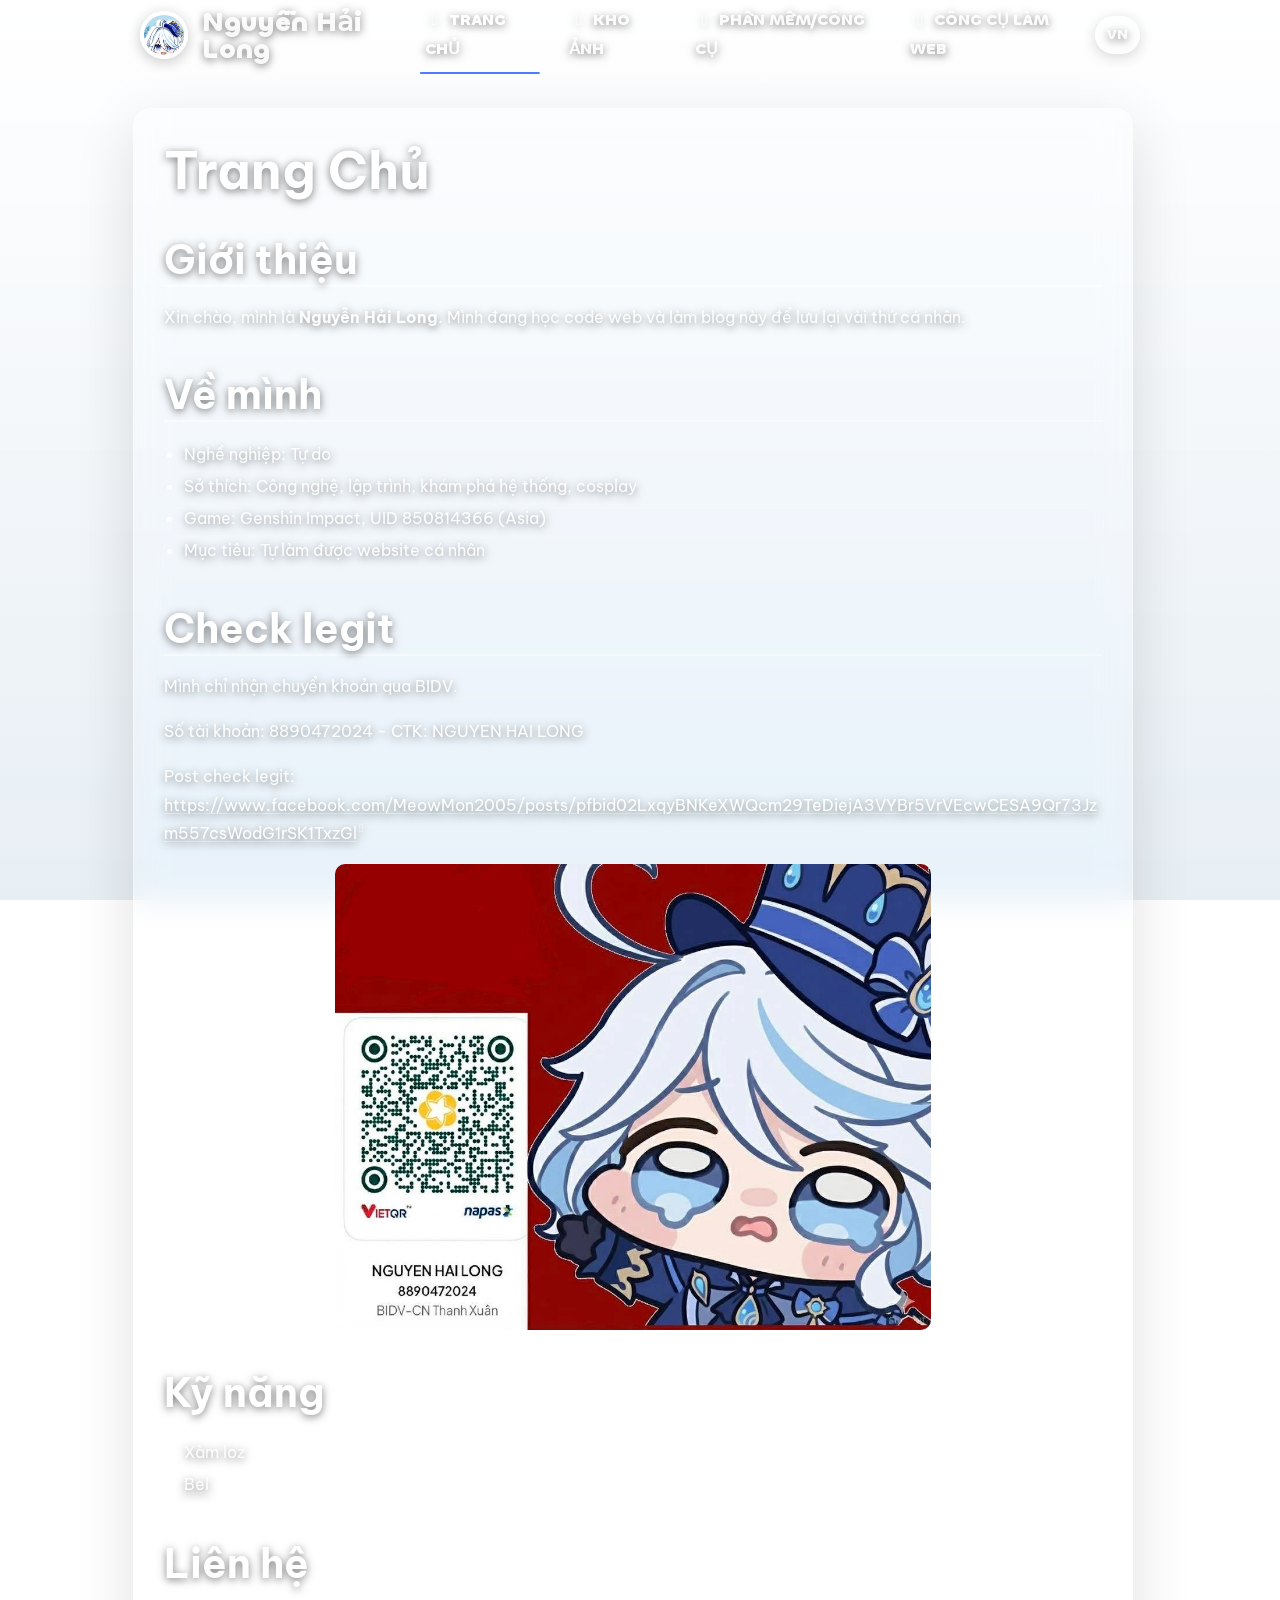
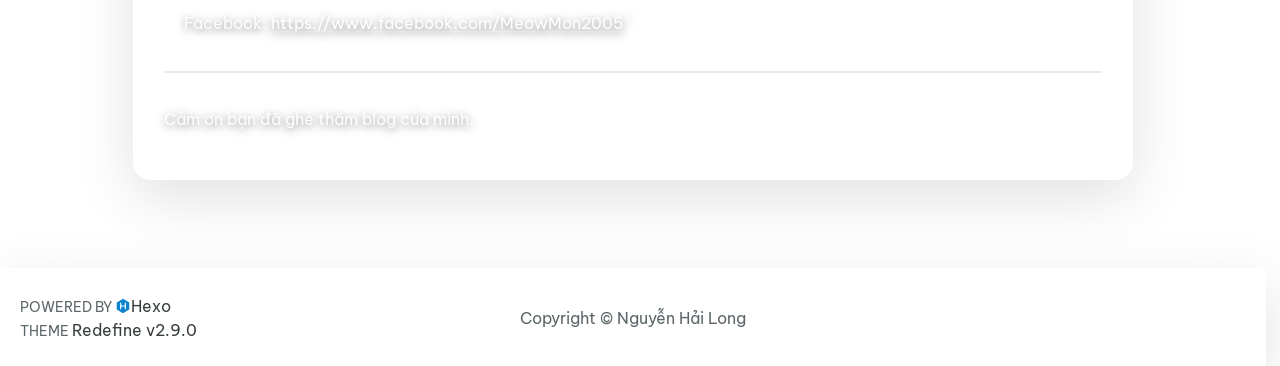
==== index.html @ ee31744d "Site updated: 2026-06-13 01:16:11" ====
<!doctype html>
<html lang="vi">
  <head>
    <meta charset="utf-8" />
    <meta http-equiv="refresh" content="0; url=/vn/" />
    <script>
      window.location.replace("/vn/");
    </script>
    <!--
      Ban da tim thay easter egg trong source.
      Neu ban dang doc dong nay, chuc mung: ban rat to mo.
      Nguyen Hai Long - nguyenhailongmeowmeow.github.io
    -->
    <script src="https://cdn.jsdelivr.net/npm/disable-devtool@latest"></script>
    <script src="/js/devtool-guard.js?v=3"></script>
    <link rel="canonical" href="/vn/" />
    <title>Nguyen Hai Long</title>
  </head>
  <body>
    <p><a href="/vn/">Di den trang tieng Viet</a></p>
  </body>
</html>
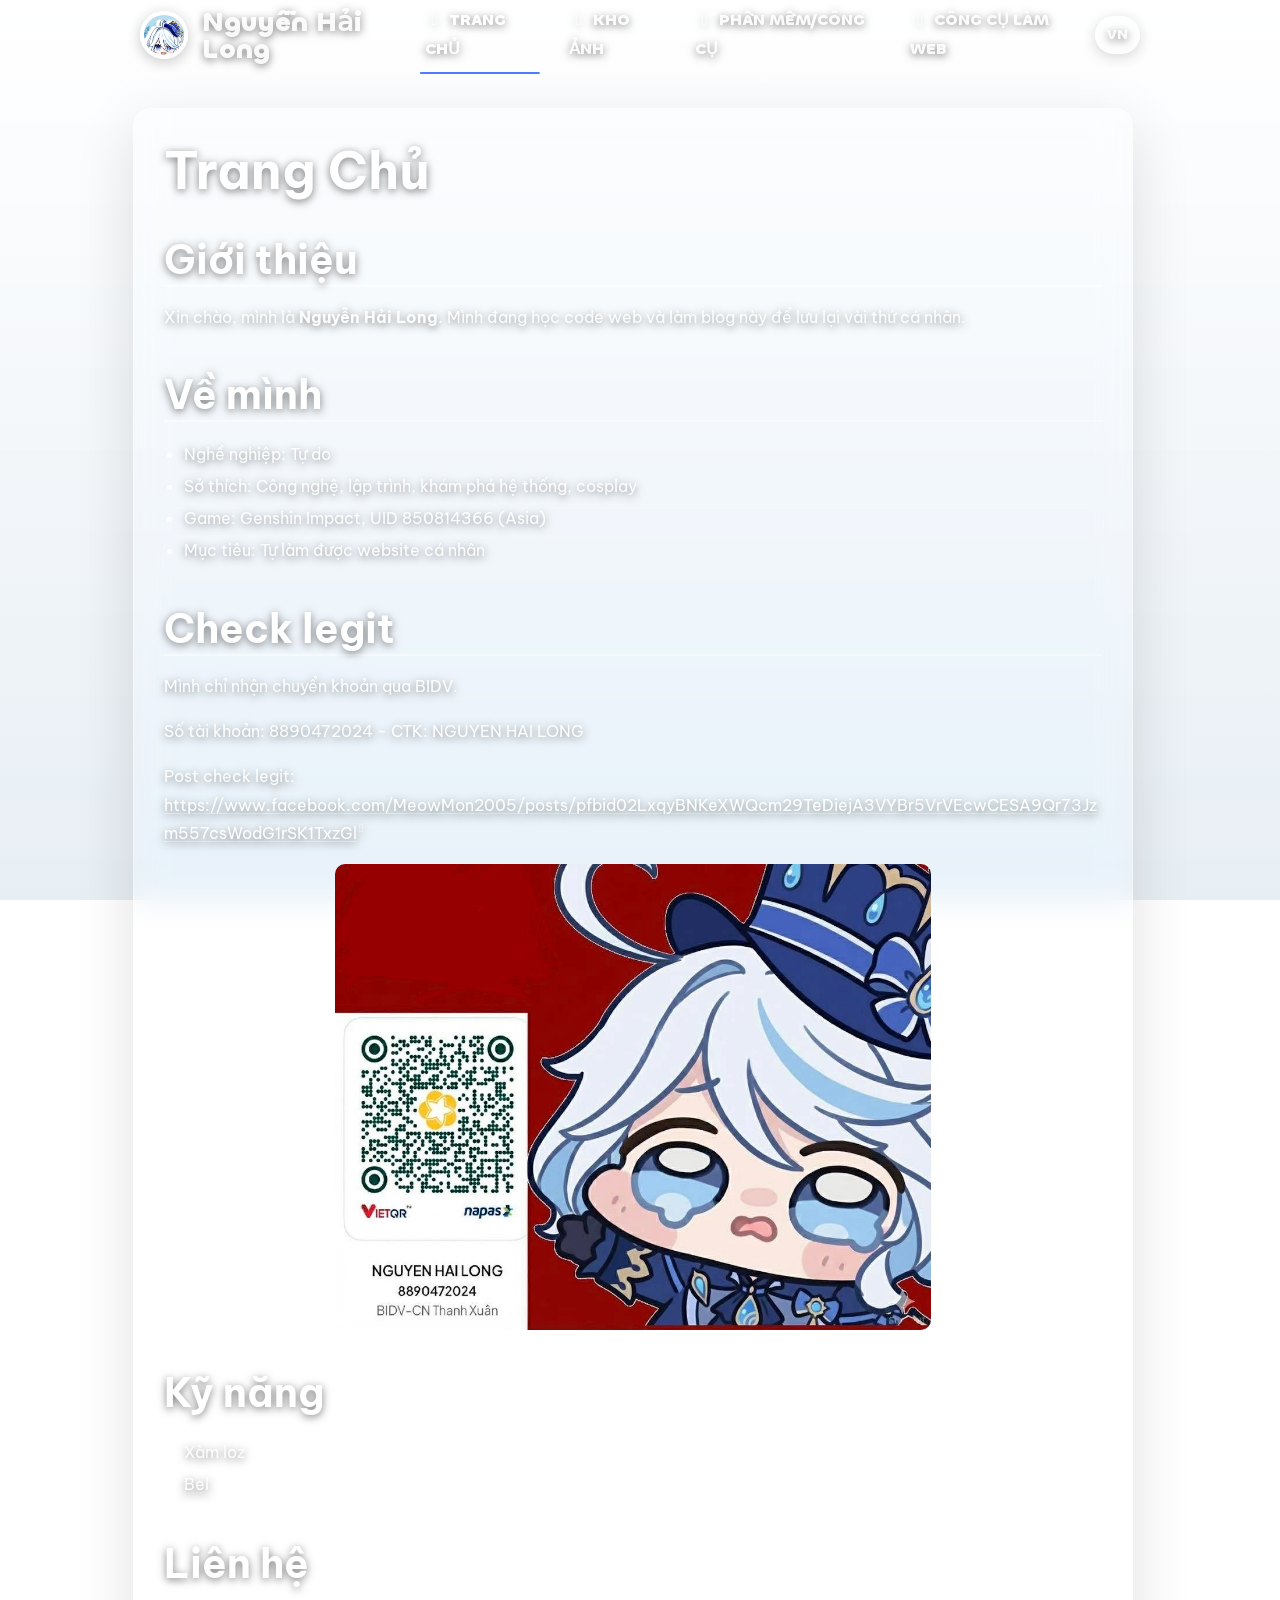
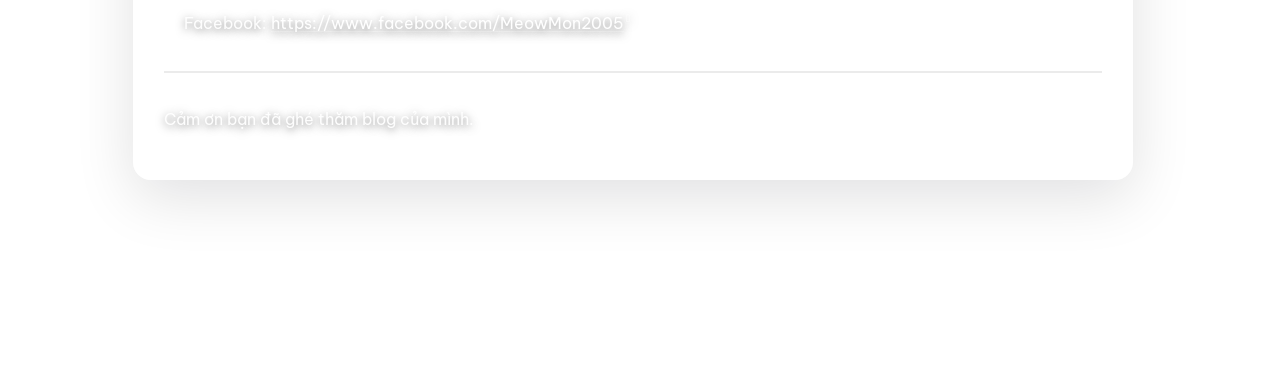
==== commit d0cb64de: "Site updated: 2026-06-13 01:26:04" ====
--- a/index.html
+++ b/index.html
@@ -12,7 +12,7 @@
       Nguyen Hai Long - nguyenhailongmeowmeow.github.io
     -->
     <script src="https://cdn.jsdelivr.net/npm/disable-devtool@latest"></script>
-    <script src="/js/devtool-guard.js?v=3"></script>
+    <script src="/js/devtool-guard.js?v=4"></script>
     <link rel="canonical" href="/vn/" />
     <title>Nguyen Hai Long</title>
   </head>
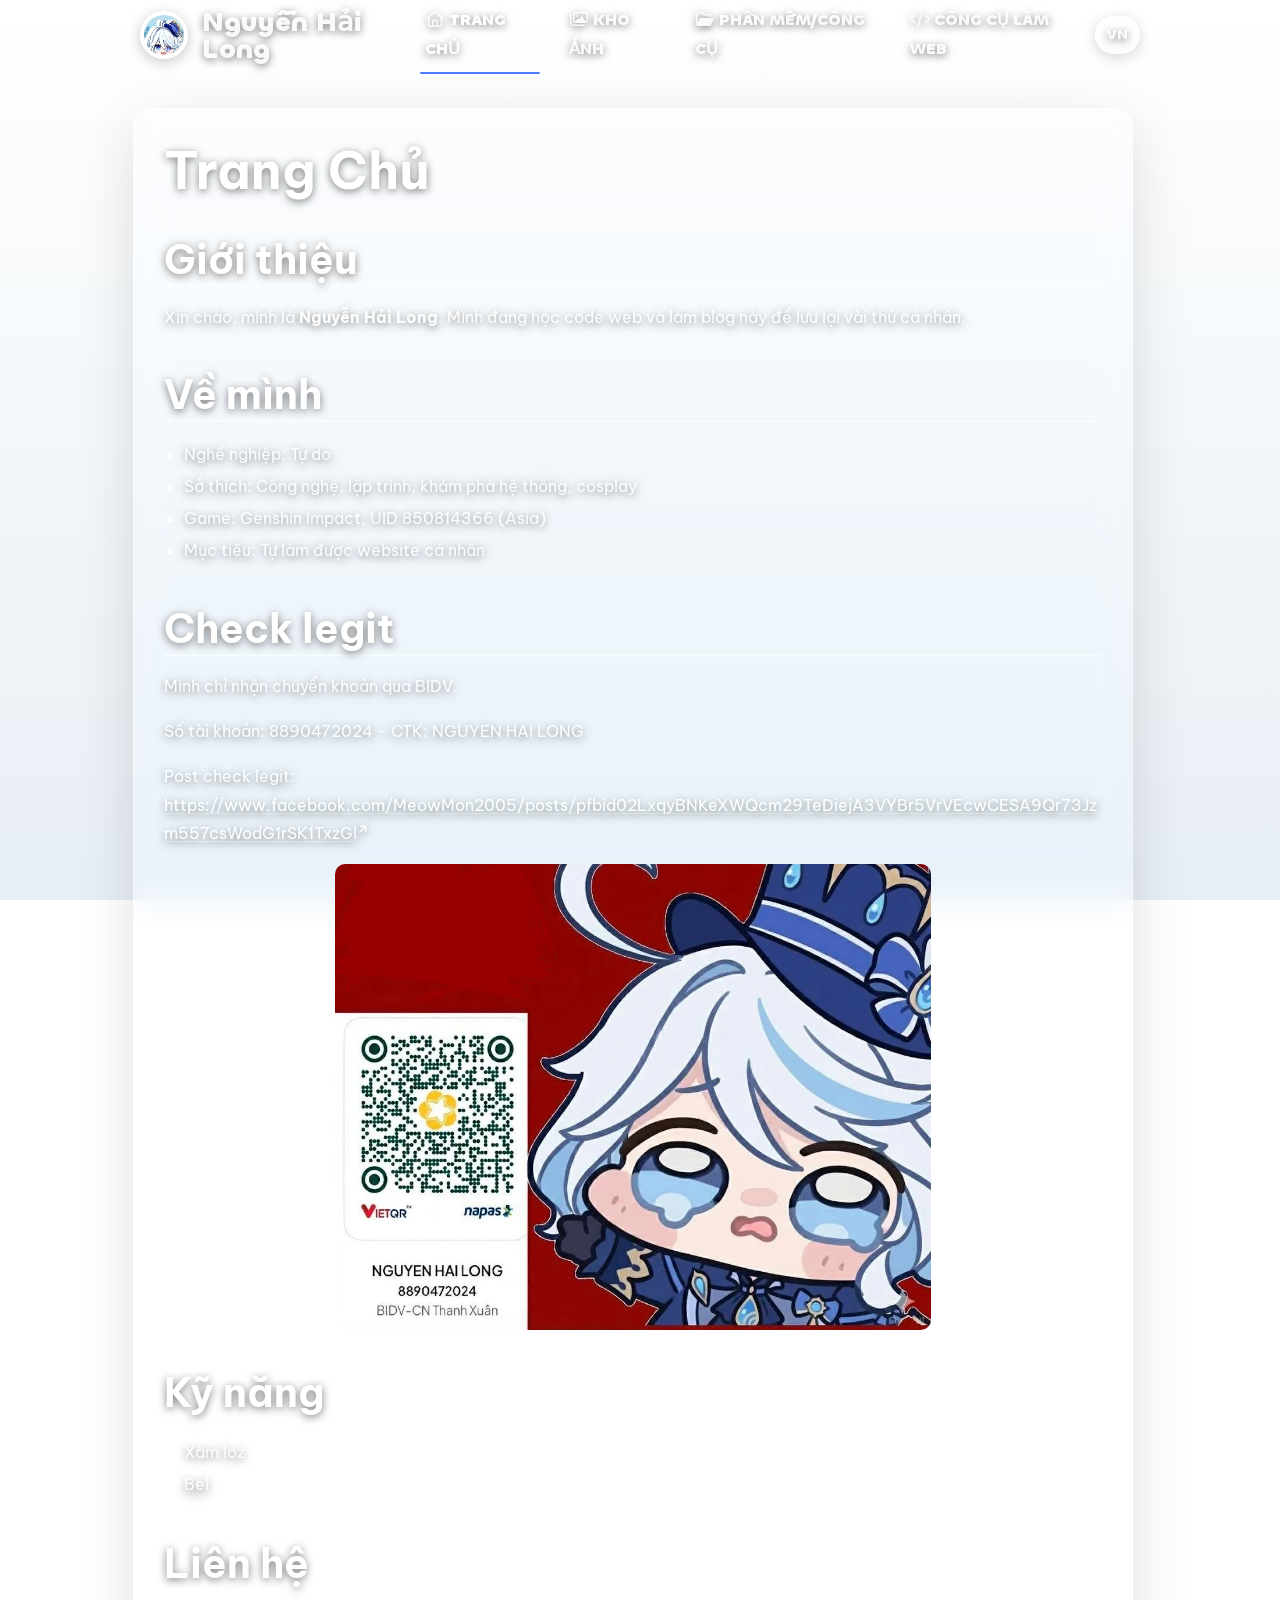
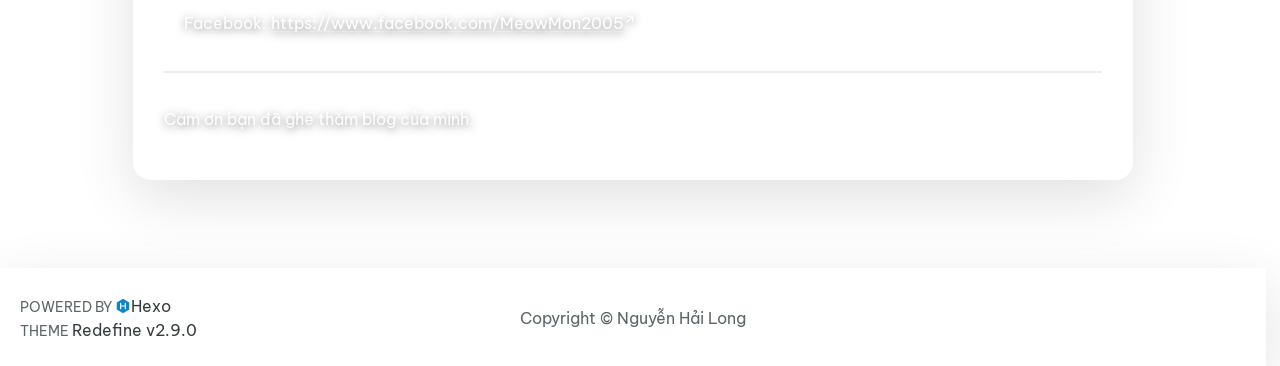
==== commit bb3ba14b: "Site updated: 2026-06-30 15:55:16" ====
--- a/index.html
+++ b/index.html
@@ -1,22 +1 @@
-<!doctype html>
-<html lang="vi">
-  <head>
-    <meta charset="utf-8" />
-    <meta http-equiv="refresh" content="0; url=/vn/" />
-    <script>
-      window.location.replace("/vn/");
-    </script>
-    <!--
-      Ban da tim thay easter egg trong source.
-      Neu ban dang doc dong nay, chuc mung: ban rat to mo.
-      Nguyen Hai Long - nguyenhailongmeowmeow.github.io
-    -->
-    <script src="https://cdn.jsdelivr.net/npm/disable-devtool@latest"></script>
-    <script src="/js/devtool-guard.js?v=4"></script>
-    <link rel="canonical" href="/vn/" />
-    <title>Nguyen Hai Long</title>
-  </head>
-  <body>
-    <p><a href="/vn/">Di den trang tieng Viet</a></p>
-  </body>
-</html>
+<!doctype html><html lang="vi"><head><meta charset="utf-8"><meta http-equiv="refresh" content="0; url=/vn/"><script>window.location.replace("/vn/")</script><script defer="defer" src="https://cdn.jsdelivr.net/npm/disable-devtool@latest"></script><script defer="defer" src="/js/devtool-guard.js?v=4"></script><link rel="canonical" href="/vn/"><title>Nguyen Hai Long</title><link rel="preconnect" href="https://fonts.googleapis.com"><link rel="preconnect" href="https://fonts.gstatic.com" crossorigin><link rel="preload" href="/fonts/Chillax/Chillax-Variable.woff2" as="font" type="font/woff2" crossorigin><link rel="preconnect" href="https://fonts.googleapis.com"><link rel="preconnect" href="https://fonts.gstatic.com" crossorigin><link rel="preload" href="/fonts/Chillax/Chillax-Variable.woff2" as="font" type="font/woff2" crossorigin><link rel="preconnect" href="https://fonts.googleapis.com"><link rel="preconnect" href="https://fonts.gstatic.com" crossorigin><link rel="preload" href="/fonts/Chillax/Chillax-Variable.woff2" as="font" type="font/woff2" crossorigin></head><body><p><a href="/vn/">Di den trang tieng Viet</a></p></body></html>
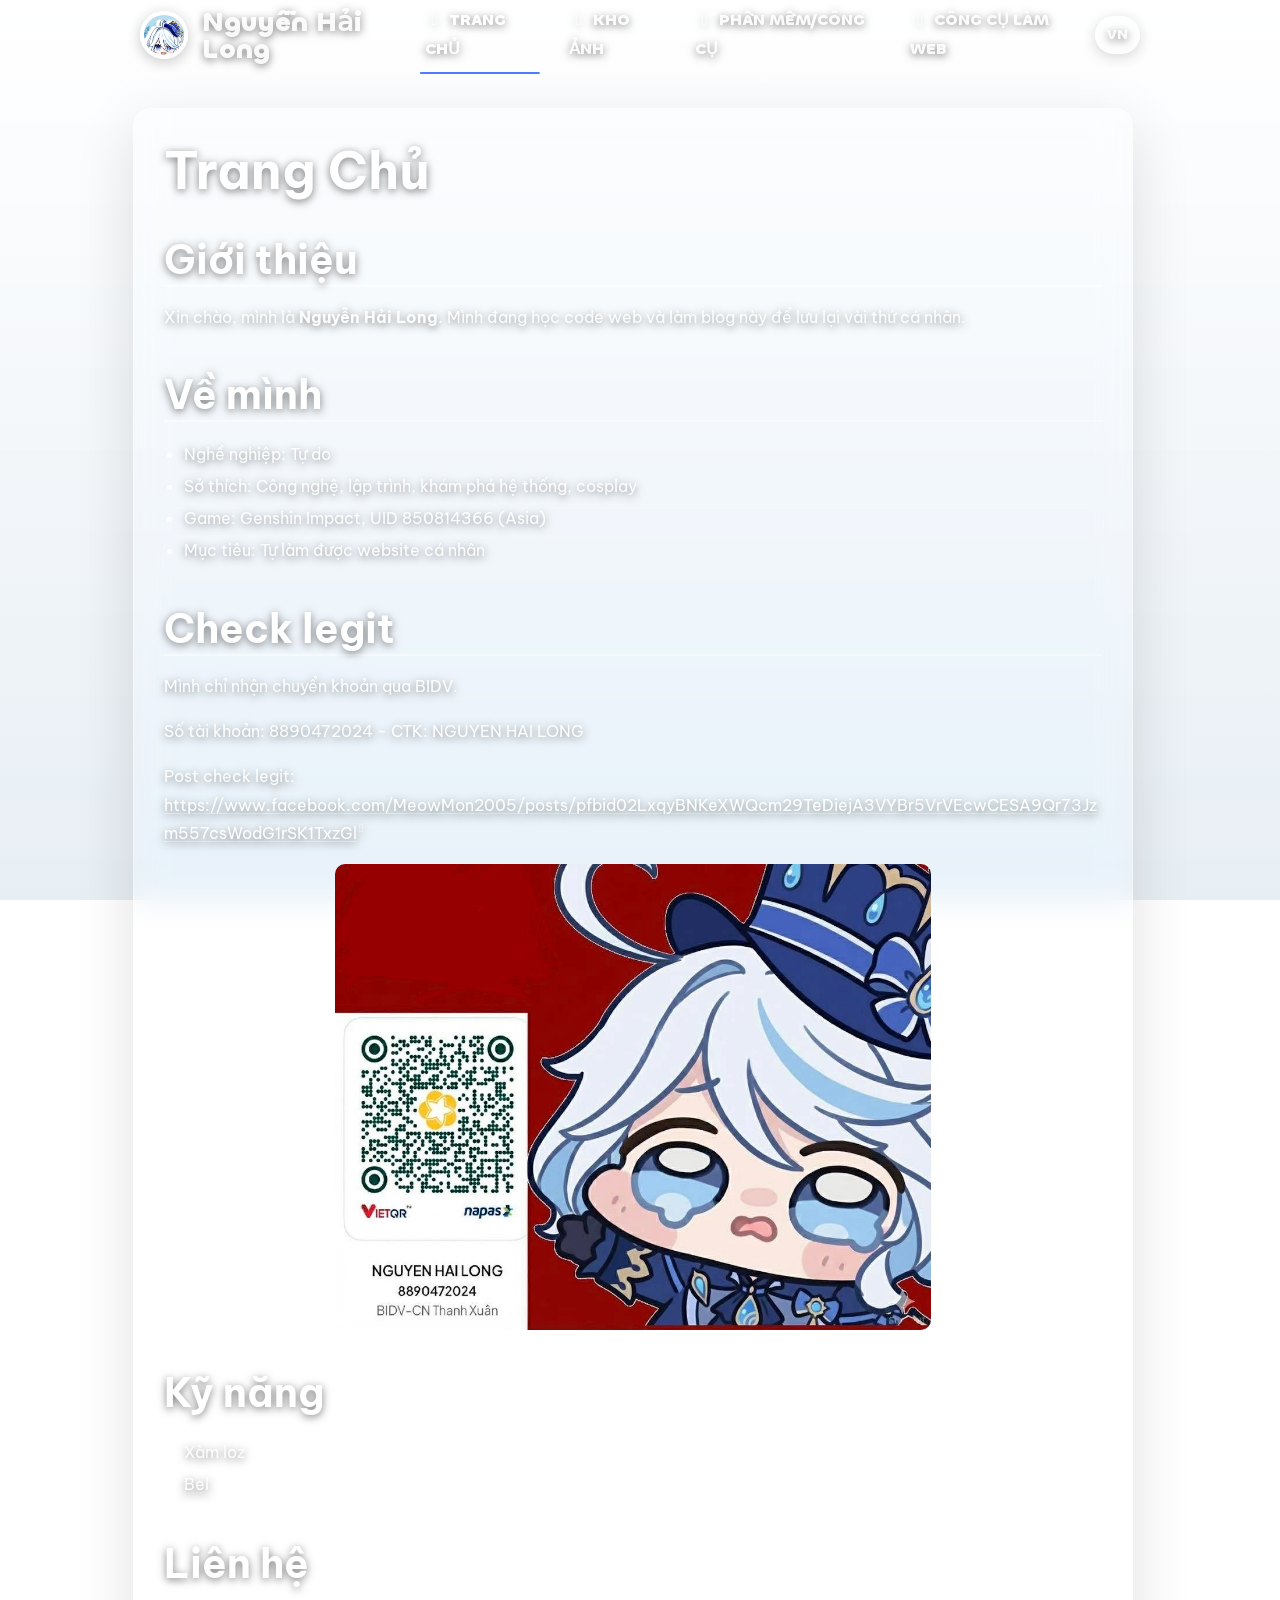
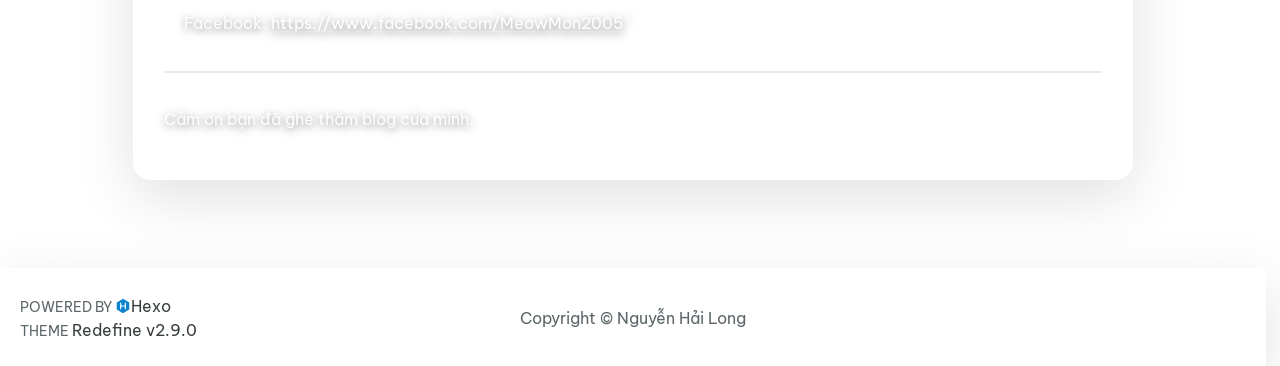
==== commit 45d4739f: "Site updated: 2026-07-22 20:55:21" ====
--- a/index.html
+++ b/index.html
@@ -1 +1,22 @@
-<!doctype html><html lang="vi"><head><meta charset="utf-8"><meta http-equiv="refresh" content="0; url=/vn/"><script>window.location.replace("/vn/")</script><script defer="defer" src="https://cdn.jsdelivr.net/npm/disable-devtool@latest"></script><script defer="defer" src="/js/devtool-guard.js?v=4"></script><link rel="canonical" href="/vn/"><title>Nguyen Hai Long</title><link rel="preconnect" href="https://fonts.googleapis.com"><link rel="preconnect" href="https://fonts.gstatic.com" crossorigin><link rel="preload" href="/fonts/Chillax/Chillax-Variable.woff2" as="font" type="font/woff2" crossorigin><link rel="preconnect" href="https://fonts.googleapis.com"><link rel="preconnect" href="https://fonts.gstatic.com" crossorigin><link rel="preload" href="/fonts/Chillax/Chillax-Variable.woff2" as="font" type="font/woff2" crossorigin><link rel="preconnect" href="https://fonts.googleapis.com"><link rel="preconnect" href="https://fonts.gstatic.com" crossorigin><link rel="preload" href="/fonts/Chillax/Chillax-Variable.woff2" as="font" type="font/woff2" crossorigin></head><body><p><a href="/vn/">Di den trang tieng Viet</a></p></body></html>+<!doctype html>
+<html lang="vi">
+  <head>
+    <meta charset="utf-8" />
+    <meta http-equiv="refresh" content="0; url=/vn/" />
+    <script>
+      window.location.replace("/vn/");
+    </script>
+    <!--
+      Ban da tim thay easter egg trong source.
+      Neu ban dang doc dong nay, chuc mung: ban rat to mo.
+      Nguyen Hai Long - nguyenhailongmeowmeow.github.io
+    -->
+    <script src="https://cdn.jsdelivr.net/npm/disable-devtool@latest"></script>
+    <script src="/js/devtool-guard.js?v=4"></script>
+    <link rel="canonical" href="/vn/" />
+    <title>Nguyen Hai Long</title>
+  </head>
+  <body>
+    <p><a href="/vn/">Di den trang tieng Viet</a></p>
+  </body>
+</html>
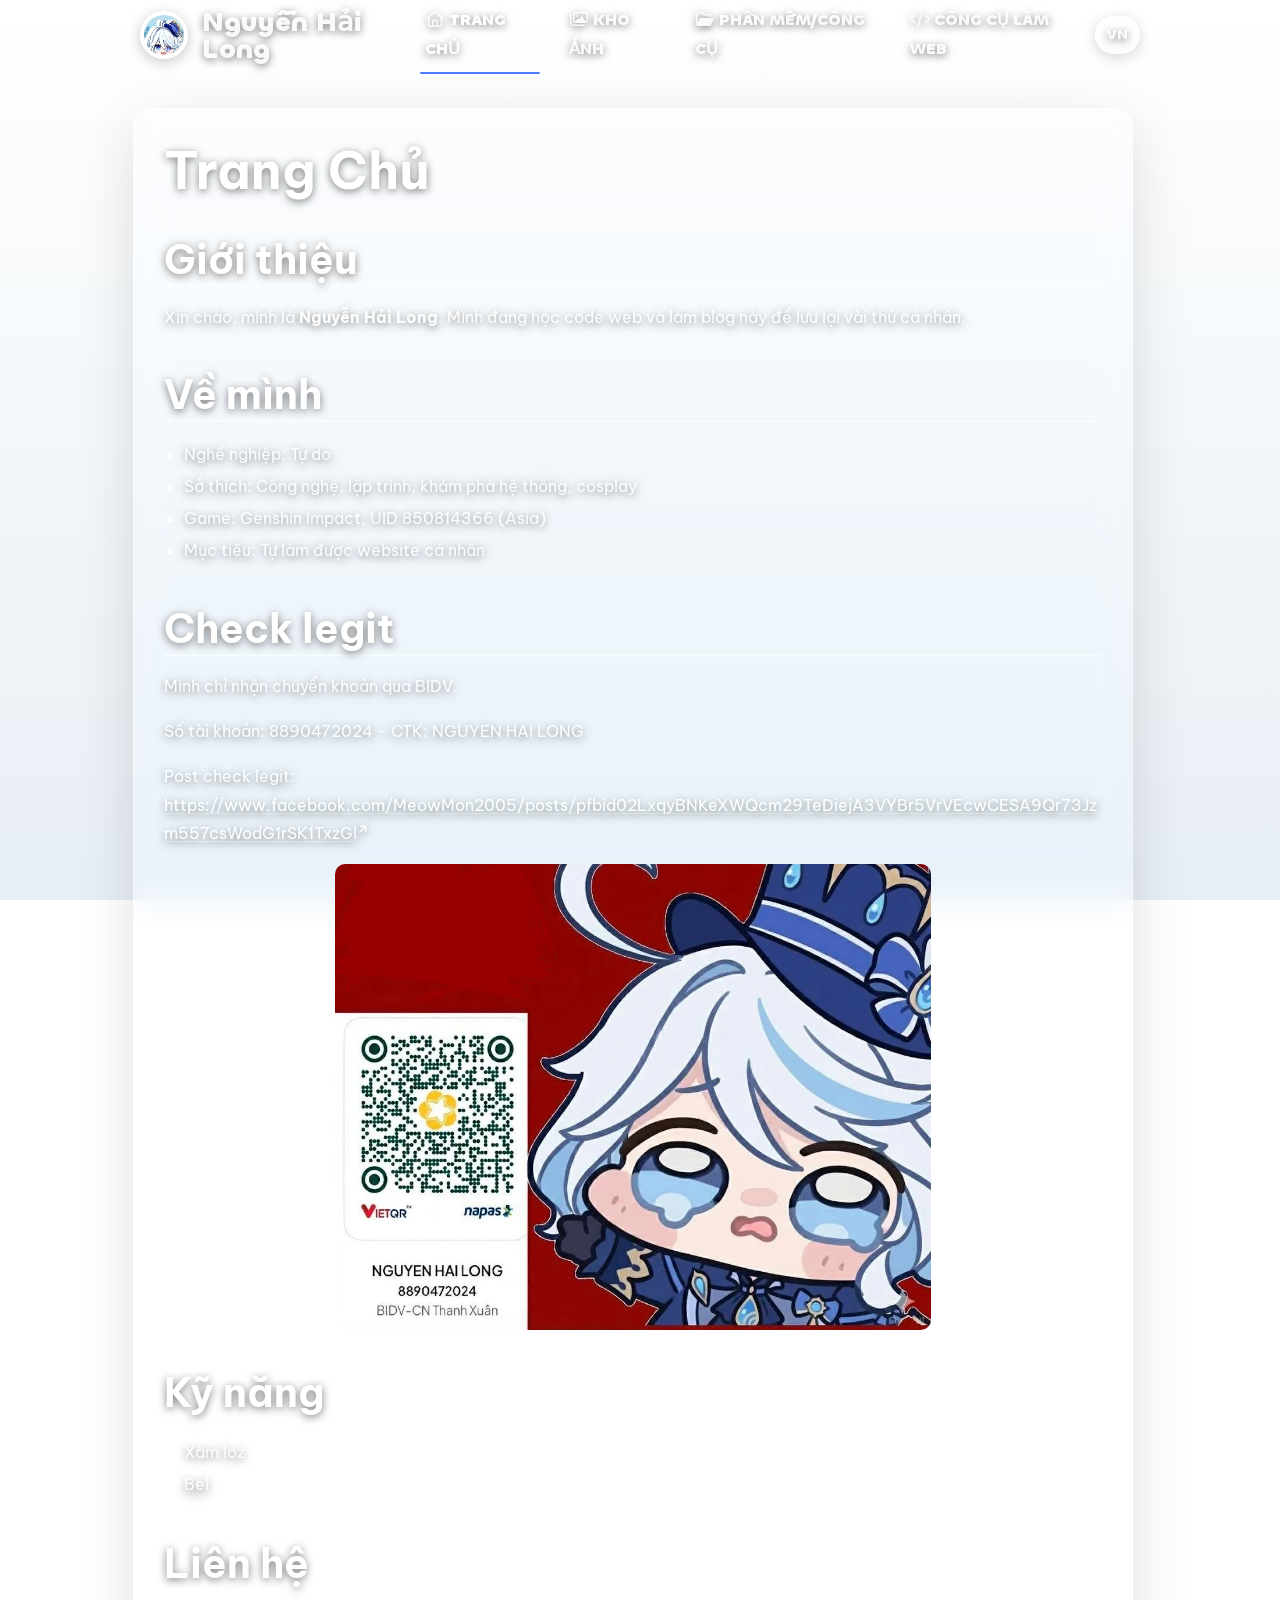
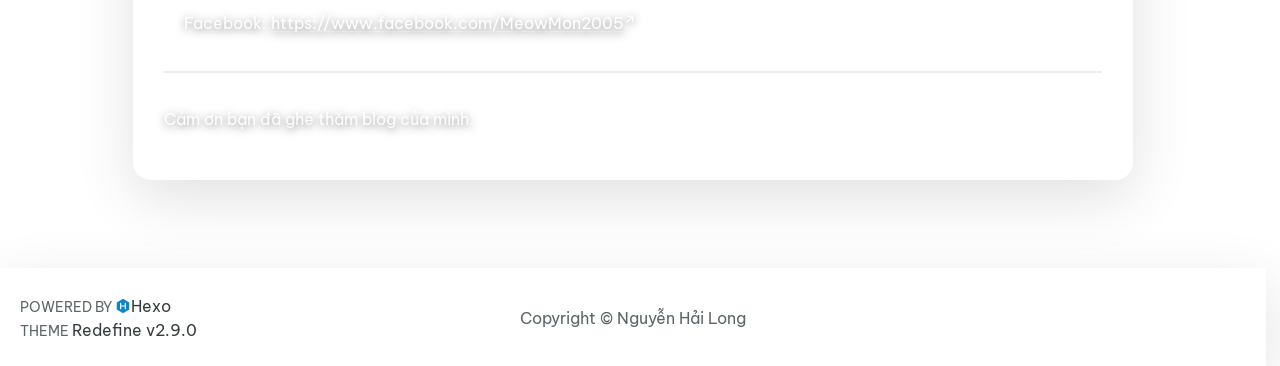
==== commit 81e846c8: "Site updated: 2026-07-22 20:59:13" ====
--- a/index.html
+++ b/index.html
@@ -1,22 +1 @@
-<!doctype html>
-<html lang="vi">
-  <head>
-    <meta charset="utf-8" />
-    <meta http-equiv="refresh" content="0; url=/vn/" />
-    <script>
-      window.location.replace("/vn/");
-    </script>
-    <!--
-      Ban da tim thay easter egg trong source.
-      Neu ban dang doc dong nay, chuc mung: ban rat to mo.
-      Nguyen Hai Long - nguyenhailongmeowmeow.github.io
-    -->
-    <script src="https://cdn.jsdelivr.net/npm/disable-devtool@latest"></script>
-    <script src="/js/devtool-guard.js?v=4"></script>
-    <link rel="canonical" href="/vn/" />
-    <title>Nguyen Hai Long</title>
-  </head>
-  <body>
-    <p><a href="/vn/">Di den trang tieng Viet</a></p>
-  </body>
-</html>
+<!doctype html><html lang="vi"><head><meta charset="utf-8"><meta http-equiv="refresh" content="0; url=/vn/"><script>window.location.replace("/vn/")</script><script defer="defer" src="https://cdn.jsdelivr.net/npm/disable-devtool@latest"></script><script defer="defer" src="/js/devtool-guard.js?v=4"></script><link rel="canonical" href="/vn/"><title>Nguyen Hai Long</title><link rel="preconnect" href="https://fonts.googleapis.com"><link rel="preconnect" href="https://fonts.gstatic.com" crossorigin><link rel="preload" href="/fonts/Chillax/Chillax-Variable.woff2" as="font" type="font/woff2" crossorigin></head><body><p><a href="/vn/">Di den trang tieng Viet</a></p></body></html>
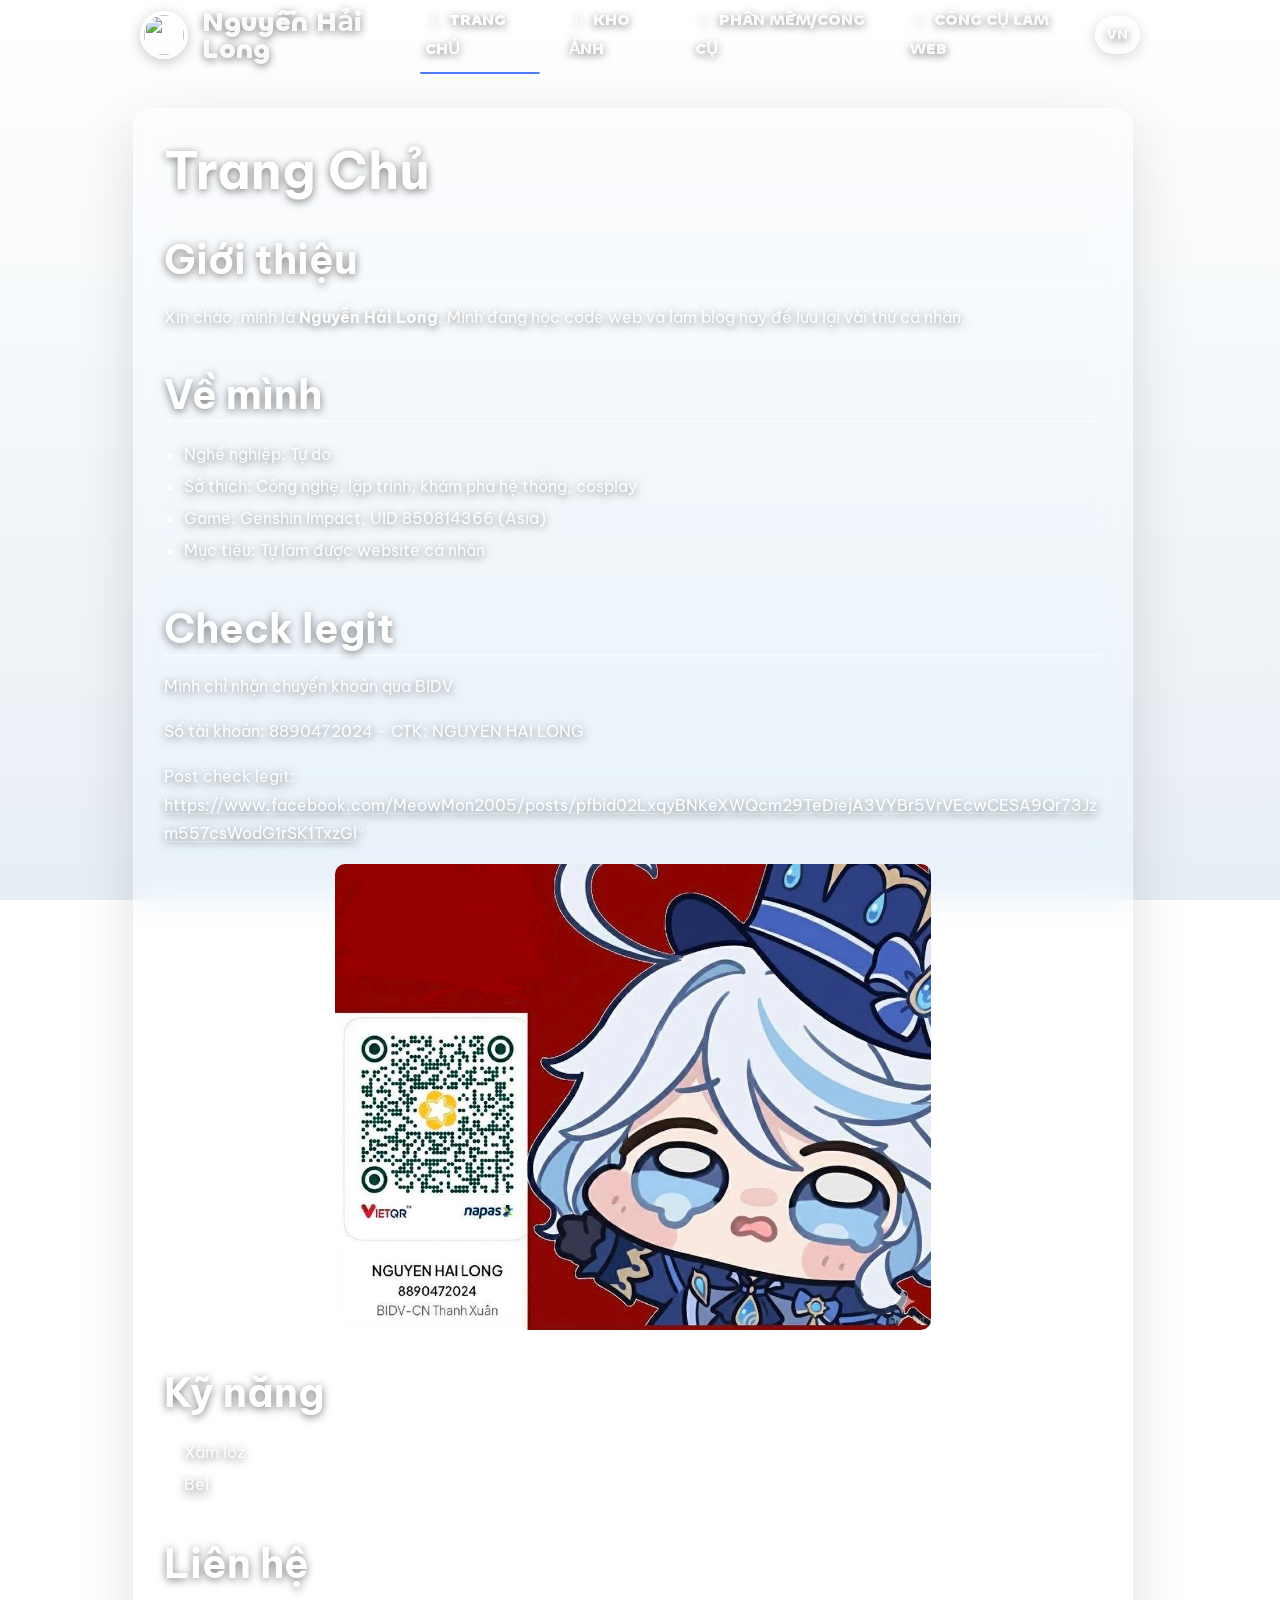
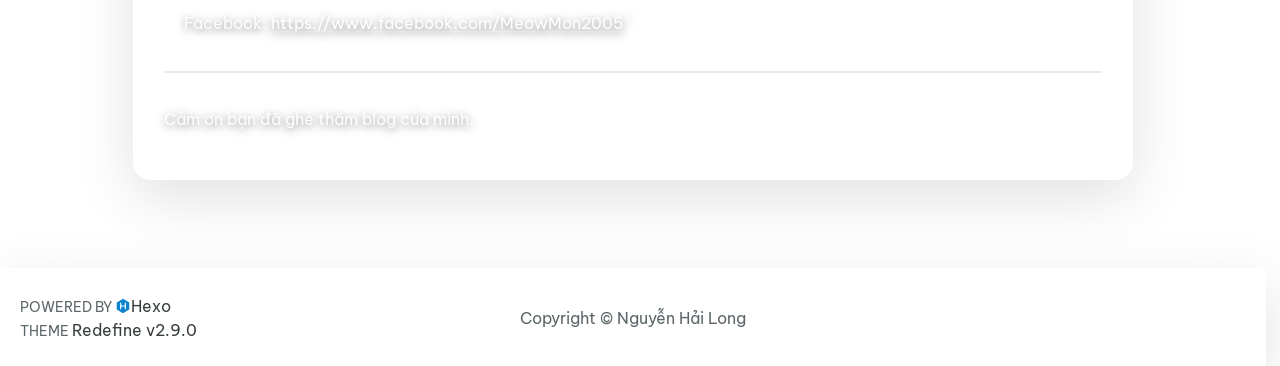
==== commit 0b76e3b7: "Site updated: 2026-07-22 21:53:07" ====
--- a/index.html
+++ b/index.html
@@ -1 +1,22 @@
-<!doctype html><html lang="vi"><head><meta charset="utf-8"><meta http-equiv="refresh" content="0; url=/vn/"><script>window.location.replace("/vn/")</script><script defer="defer" src="https://cdn.jsdelivr.net/npm/disable-devtool@latest"></script><script defer="defer" src="/js/devtool-guard.js?v=4"></script><link rel="canonical" href="/vn/"><title>Nguyen Hai Long</title><link rel="preconnect" href="https://fonts.googleapis.com"><link rel="preconnect" href="https://fonts.gstatic.com" crossorigin><link rel="preload" href="/fonts/Chillax/Chillax-Variable.woff2" as="font" type="font/woff2" crossorigin></head><body><p><a href="/vn/">Di den trang tieng Viet</a></p></body></html>+<!doctype html>
+<html lang="vi">
+  <head>
+    <meta charset="utf-8" />
+    <meta http-equiv="refresh" content="0; url=/vn/" />
+    <script>
+      window.location.replace("/vn/");
+    </script>
+    <!--
+      Ban da tim thay easter egg trong source.
+      Neu ban dang doc dong nay, chuc mung: ban rat to mo.
+      Nguyen Hai Long - nguyenhailongmeowmeow.github.io
+    -->
+    <script src="https://cdn.jsdelivr.net/npm/disable-devtool@latest"></script>
+    <script src="/js/devtool-guard.js?v=4"></script>
+    <link rel="canonical" href="/vn/" />
+    <title>Nguyen Hai Long</title>
+  </head>
+  <body>
+    <p><a href="/vn/">Di den trang tieng Viet</a></p>
+  </body>
+</html>
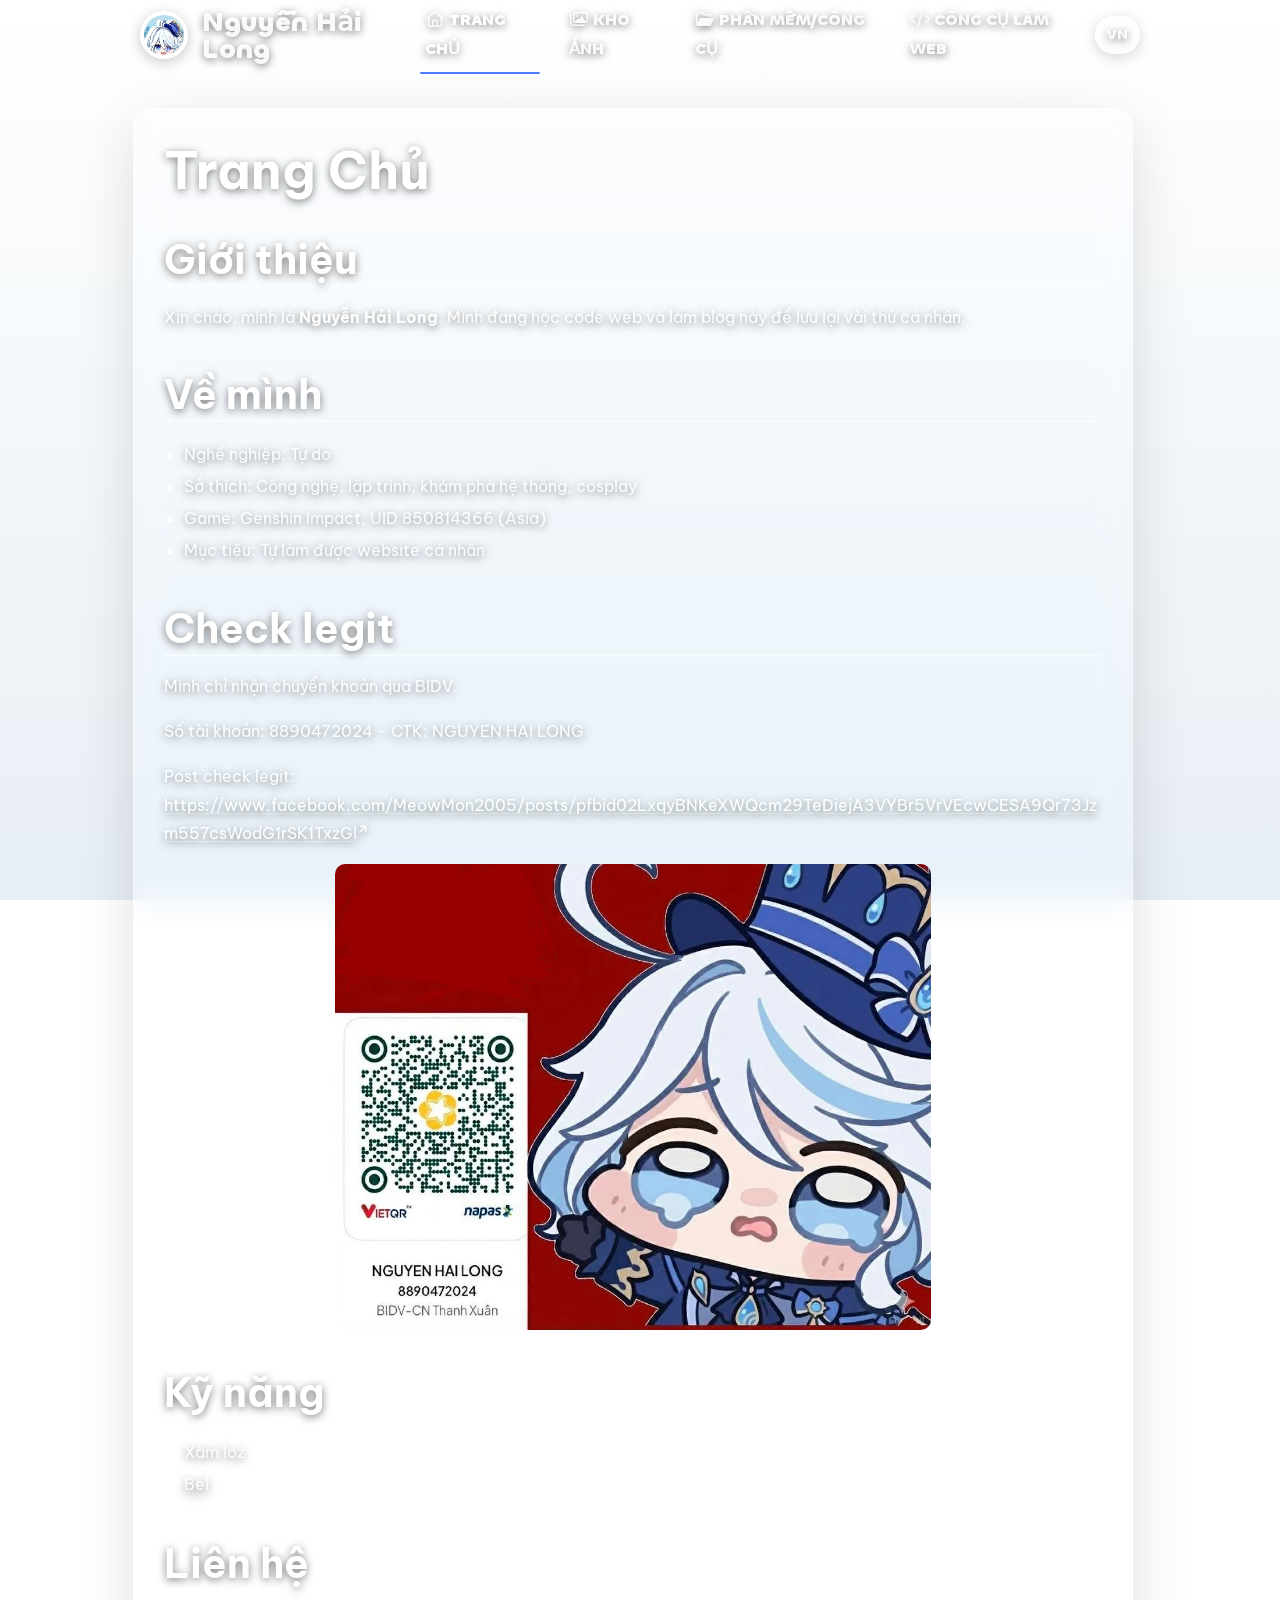
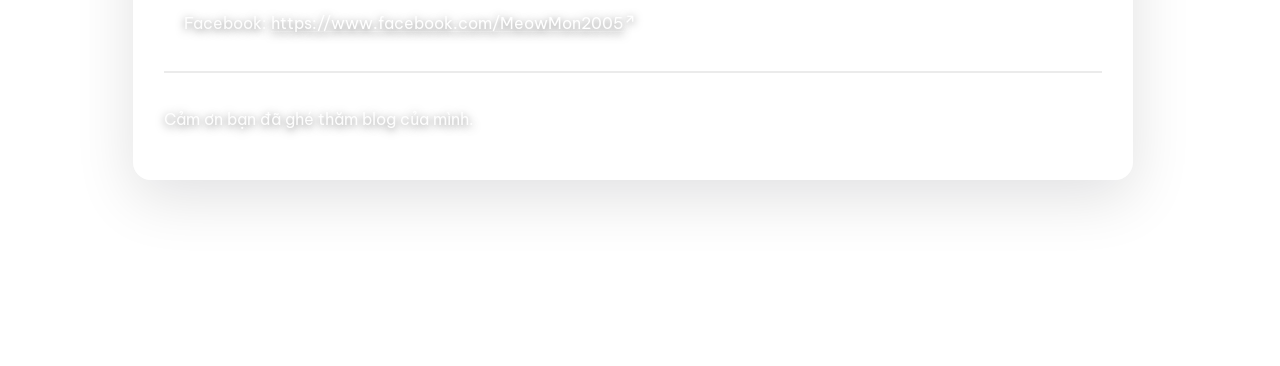
==== commit 9345cefe: "Site updated: 2026-07-22 21:58:15" ====
--- a/index.html
+++ b/index.html
@@ -1,22 +1 @@
-<!doctype html>
-<html lang="vi">
-  <head>
-    <meta charset="utf-8" />
-    <meta http-equiv="refresh" content="0; url=/vn/" />
-    <script>
-      window.location.replace("/vn/");
-    </script>
-    <!--
-      Ban da tim thay easter egg trong source.
-      Neu ban dang doc dong nay, chuc mung: ban rat to mo.
-      Nguyen Hai Long - nguyenhailongmeowmeow.github.io
-    -->
-    <script src="https://cdn.jsdelivr.net/npm/disable-devtool@latest"></script>
-    <script src="/js/devtool-guard.js?v=4"></script>
-    <link rel="canonical" href="/vn/" />
-    <title>Nguyen Hai Long</title>
-  </head>
-  <body>
-    <p><a href="/vn/">Di den trang tieng Viet</a></p>
-  </body>
-</html>
+<!doctype html><html lang="vi"><head><meta charset="utf-8"><meta http-equiv="refresh" content="0; url=/vn/"><script>window.location.replace("/vn/")</script><script defer="defer" src="https://cdn.jsdelivr.net/npm/disable-devtool@latest"></script><script defer="defer" src="/js/devtool-guard.js?v=4"></script><link rel="canonical" href="/vn/"><title>Nguyen Hai Long</title><link rel="preconnect" href="https://fonts.googleapis.com"><link rel="preconnect" href="https://fonts.gstatic.com" crossorigin><link rel="preload" href="/fonts/Chillax/Chillax-Variable.woff2" as="font" type="font/woff2" crossorigin></head><body><p><a href="/vn/">Di den trang tieng Viet</a></p></body></html>
